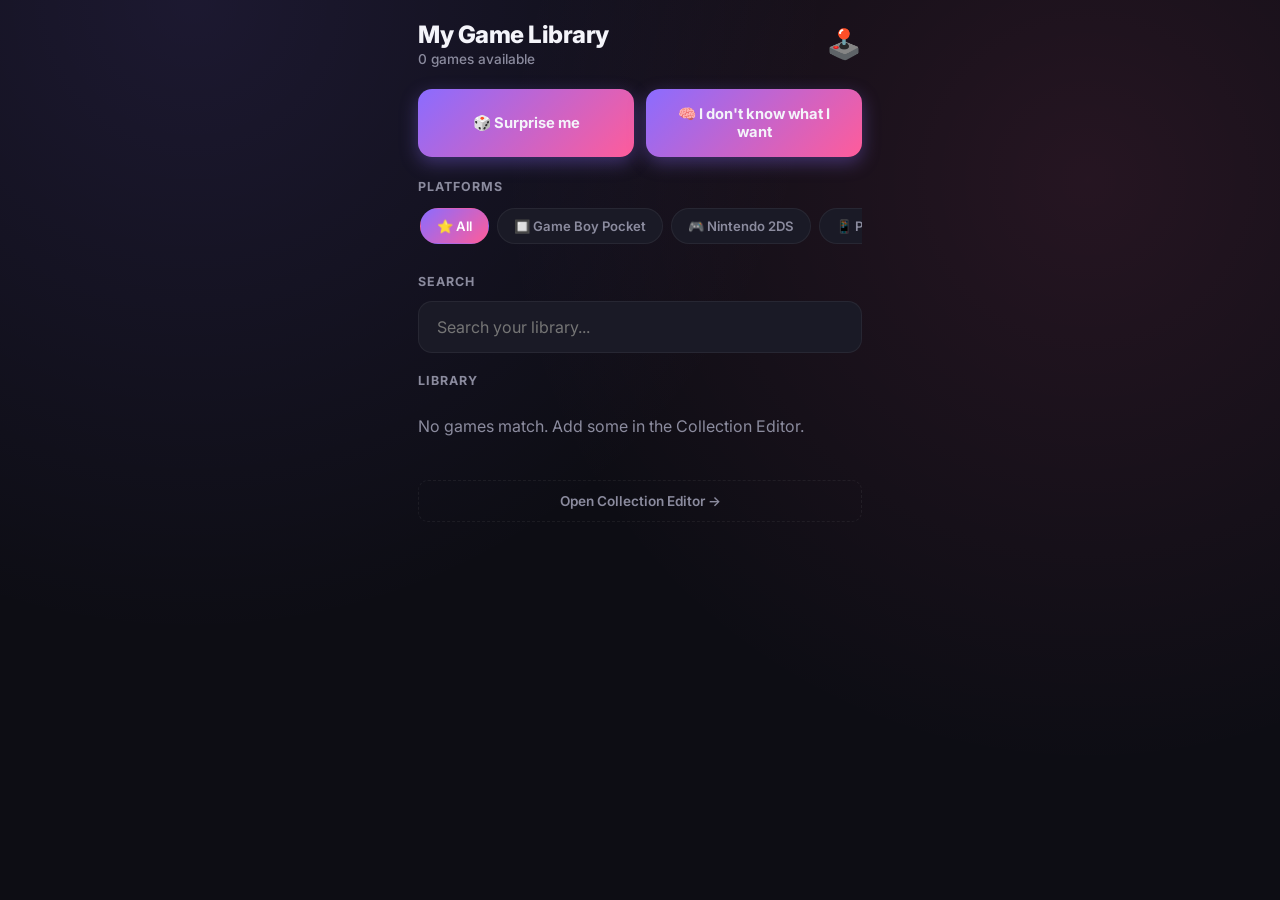
==== index.html @ 60ec926d "Add editor polish, platform labels, and edit drawer" ====
<!DOCTYPE html>
<html lang="en">
<head>
<meta charset="UTF-8" />
<meta name="viewport" content="width=device-width, initial-scale=1, viewport-fit=cover" />
<title>My Game Library</title>
<link rel="manifest" href="manifest.webmanifest" />
<meta name="theme-color" content="#12121a" />
<meta name="apple-mobile-web-app-capable" content="yes" />
<meta name="apple-mobile-web-app-status-bar-style" content="black-translucent" />
<link rel="stylesheet" href="styles.css" />
</head>
<body>
<div id="app">

  <header class="topbar">
    <div>
      <h1>My Game Library</h1>
      <p id="gameCount" class="subtitle">0 games available</p>
    </div>
    <span class="brand-mark">🕹️</span>
  </header>

  <section class="actions">
    <button id="surpriseBtn" class="btn btn-primary">🎲 Surprise me</button>
    <button id="dontKnowBtn" class="btn btn-primary">🧠 I don't know what I want</button>
  </section>

  <section>
    <h2>Platforms</h2>
    <div class="platform-filters" id="platformFilters"></div>
  </section>

  <section class="search-section">
    <h2>Search</h2>
    <input id="searchInput" type="search" placeholder="Search your library..." />
  </section>

  <section id="resultCard" class="result-card hidden"></section>

  <section>
    <h2>Library</h2>
    <div class="library-list" id="libraryList"></div>
  </section>

  <a href="editor.html" class="editor-link">Open Collection Editor →</a>

</div>

<div id="wizard" class="modal hidden">
  <div class="modal-content">
    <div id="wizardStep1">
      <h2>What's the vibe?</h2>
      <div class="mood-grid" id="moodGrid"></div>
    </div>
    <div id="wizardStep2" class="hidden">
      <h2>How much time do you have?</h2>
      <div class="time-grid">
        <button class="btn time-btn" data-time="short">⚡ 15–30 min</button>
        <button class="btn time-btn" data-time="medium">🕐 About an hour</button>
        <button class="btn time-btn" data-time="long">🌙 Several hours</button>
        <button class="btn time-btn" data-time="any">🤷 Doesn't matter</button>
      </div>
    </div>
    <button id="closeWizard" class="btn btn-secondary">Cancel</button>
  </div>
</div>

<script src="storage.js"></script>
<script src="rawg.js"></script>
<script src="moods.js"></script>
<script src="recommend.js"></script>
<script src="app.js"></script>
</body>
</html>
---- styles.css ----
@import url("https://fonts.googleapis.com/css2?family=Inter:wght@400;500;600;700;800&display=swap");

* { box-sizing: border-box; }

:root {
  --bg: #0d0d14;
  --bg-elevated: #15151f;
  --card: #1a1a26;
  --card-hover: #212130;
  --border: rgba(255,255,255,0.06);
  --accent: #8b6cff;
  --accent-2: #ff5c9a;
  --accent-3: #4fd1c5;
  --text: #f4f4fa;
  --muted: #8b8b9e;
  --muted-2: #5c5c70;
  --radius-lg: 20px;
  --radius-md: 14px;
  --radius-sm: 10px;
  --shadow: 0 8px 30px rgba(0,0,0,0.35);
}

body {
  margin: 0;
  background:
    radial-gradient(circle at 15% 0%, rgba(139,108,255,0.12), transparent 45%),
    radial-gradient(circle at 85% 20%, rgba(255,92,154,0.10), transparent 45%),
    var(--bg);
  background-attachment: fixed;
  color: var(--text);
  font-family: "Inter", -apple-system, BlinkMacSystemFont, sans-serif;
  padding-bottom: env(safe-area-inset-bottom);
  -webkit-font-smoothing: antialiased;
}

#app {
  max-width: 480px;
  margin: 0 auto;
  padding: calc(env(safe-area-inset-top) + 20px) 18px 40px;
}

.topbar { display: flex; align-items: center; justify-content: space-between; margin-bottom: 22px; }
.topbar h1 { font-size: 1.5rem; font-weight: 800; margin: 0 0 2px; letter-spacing: -0.02em; }
.subtitle { color: var(--muted); margin: 0; font-size: 0.85rem; font-weight: 500; }
.brand-mark { font-size: 1.8rem; }

.actions {
  display: grid;
  grid-template-columns: 1fr 1fr;
  gap: 12px;
  margin-bottom: 22px;
}

.btn {
  border: none;
  border-radius: var(--radius-md);
  padding: 16px 14px;
  font-size: 0.92rem;
  font-weight: 700;
  cursor: pointer;
  color: var(--text);
  font-family: inherit;
  transition: transform 0.15s ease, filter 0.15s ease;
}

.btn:active { transform: scale(0.97); }

.btn-primary {
  background: linear-gradient(135deg, var(--accent), var(--accent-2));
  box-shadow: 0 6px 18px rgba(139,108,255,0.35);
}
.btn-primary:hover { filter: brightness(1.08); }

.btn-secondary {
  background: var(--card);
  border: 1px solid var(--border);
  margin-top: 12px;
  width: 100%;
  color: var(--text);
}
.btn-secondary:hover { background: var(--card-hover); }

.btn-ghost {
  background: transparent;
  border: 1px solid var(--border);
  color: var(--muted);
}

section { margin-bottom: 20px; }
section h2 {
  font-size: 0.78rem;
  text-transform: uppercase;
  letter-spacing: 0.08em;
  color: var(--muted);
  font-weight: 700;
  margin: 0 0 12px;
}

.platform-filters {
  display: flex;
  gap: 8px;
  overflow-x: auto;
  padding: 2px 2px 10px;
  -webkit-overflow-scrolling: touch;
  scrollbar-width: none;
}
.platform-filters::-webkit-scrollbar { display: none; }

.platform-chip {
  flex: none;
  padding: 9px 16px;
  border-radius: 999px;
  background: var(--card);
  border: 1px solid var(--border);
  color: var(--muted);
  font-size: 0.82rem;
  font-weight: 600;
  white-space: nowrap;
  cursor: pointer;
  transition: all 0.15s ease;
}

.platform-chip.active {
  background: linear-gradient(135deg, var(--accent), var(--accent-2));
  color: #fff;
  border-color: transparent;
}

.search-section input,
.search-row input,
.styled-input {
  width: 100%;
  padding: 15px 18px;
  border-radius: var(--radius-md);
  border: 1px solid var(--border);
  background: var(--card);
  color: var(--text);
  font-size: 1rem;
  font-family: inherit;
  outline: none;
  transition: border-color 0.15s ease;
}
.search-section input:focus,
.search-row input:focus,
.styled-input:focus { border-color: var(--accent); }

.new-platform-row .styled-input {
  padding: 13px 14px;
}

.result-card {
  background: linear-gradient(160deg, var(--card), var(--bg-elevated));
  border: 1px solid var(--border);
  border-radius: var(--radius-lg);
  padding: 22px;
  box-shadow: var(--shadow);
  position: relative;
  overflow: hidden;
}

.result-card::before {
  content: "";
  position: absolute;
  inset: 0;
  background: var(--result-cover, none);
  background-size: cover;
  background-position: center;
  opacity: 0.18;
  filter: blur(2px);
  z-index: 0;
}

.result-card > * { position: relative; z-index: 1; }

.hidden { display: none !important; }

.result-card h2 { margin: 0 0 6px; font-size: 1.3rem; font-weight: 800; letter-spacing: -0.01em; }
.result-card .meta {
  color: var(--muted);
  font-size: 0.82rem;
  margin-bottom: 4px;
  font-weight: 600;
  text-transform: uppercase;
  letter-spacing: 0.04em;
}
.result-card .last-played { color: var(--text); opacity: 0.85; font-size: 0.9rem; margin-bottom: 16px; }
.result-card .actions-row { display: flex; gap: 10px; }
.result-card .actions-row .btn { flex: 1; padding: 13px; font-size: 0.85rem; }

.library-list { display: flex; flex-direction: column; gap: 8px; }

.game-row {
  display: flex;
  align-items: center;
  gap: 14px;
  background: var(--card);
  border: 1px solid var(--border);
  border-radius: var(--radius-md);
  padding: 10px 14px;
  transition: background 0.15s ease;
}
.game-row:hover { background: var(--card-hover); }

.game-row img {
  width: 52px; height: 52px; border-radius: 10px; object-fit: cover;
  background: linear-gradient(135deg, var(--accent), var(--accent-2));
  flex: none;
}

.game-row .title { font-weight: 700; font-size: 0.95rem; letter-spacing: -0.01em; }
.game-row .sub { color: var(--muted); font-size: 0.78rem; margin-top: 2px; }

.empty-state {
  text-align: center;
  color: var(--muted);
  padding: 40px 20px;
  font-size: 0.9rem;
}

.editor-link {
  display: block;
  text-align: center;
  margin-top: 28px;
  color: var(--muted);
  text-decoration: none;
  font-size: 0.85rem;
  font-weight: 600;
  padding: 12px;
  border-radius: var(--radius-sm);
  border: 1px dashed var(--border);
}
.editor-link:hover { color: var(--text); border-color: var(--accent); }

/* Modal / wizard */
.modal {
  position: fixed; inset: 0; background: rgba(5,5,10,0.7);
  backdrop-filter: blur(6px);
  display: flex; align-items: flex-end; justify-content: center; z-index: 50;
}

.modal-content {
  background: var(--bg-elevated);
  border: 1px solid var(--border);
  width: 100%; max-width: 480px;
  border-radius: 26px 26px 0 0;
  padding: 10px 20px calc(28px + env(safe-area-inset-bottom));
  box-shadow: 0 -10px 40px rgba(0,0,0,0.5);
}

.modal-content::before {
  content: "";
  display: block;
  width: 40px; height: 4px;
  background: var(--border);
  border-radius: 4px;
  margin: 10px auto 20px;
}

.modal-content h2 { font-size: 1.15rem; font-weight: 800; margin: 4px 0 4px; }

.mood-grid, .time-grid {
  display: grid;
  grid-template-columns: 1fr 1fr;
  gap: 10px;
  margin: 16px 0 6px;
}

.mood-btn, .time-btn {
  background: var(--card);
  border: 1px solid var(--border);
  padding: 15px;
  border-radius: var(--radius-md);
  font-size: 0.88rem;
  font-weight: 600;
  text-align: left;
}
.mood-btn:hover, .time-btn:hover { background: var(--card-hover); border-color: var(--accent); }

/* ===== Editor page ===== */
.editor-body #app { max-width: 780px; }

.editor-grid { display: flex; flex-direction: column; gap: 26px; }

.panel {
  background: var(--card);
  border: 1px solid var(--border);
  border-radius: var(--radius-lg);
  padding: 20px;
}

.search-row { display: flex; gap: 10px; position: relative; }
.search-row .btn { flex: none; padding: 15px 20px; }

.autocomplete-wrap { position: relative; flex: 1; }

.autocomplete-dropdown {
  position: absolute;
  top: calc(100% + 6px);
  left: 0; right: 0;
  background: var(--bg-elevated);
  border: 1px solid var(--border);
  border-radius: var(--radius-md);
  box-shadow: var(--shadow);
  max-height: 340px;
  overflow-y: auto;
  z-index: 30;
}

.autocomplete-item {
  display: flex;
  align-items: center;
  gap: 12px;
  padding: 10px 14px;
  cursor: pointer;
  border-bottom: 1px solid var(--border);
}
.autocomplete-item:last-child { border-bottom: none; }
.autocomplete-item:hover, .autocomplete-item.highlighted { background: var(--card-hover); }

.autocomplete-item img {
  width: 40px; height: 40px; border-radius: 8px; object-fit: cover;
  background: linear-gradient(135deg, var(--accent), var(--accent-2));
  flex: none;
}

.autocomplete-item .ac-title { font-weight: 700; font-size: 0.9rem; }
.autocomplete-item .ac-sub { color: var(--muted); font-size: 0.76rem; margin-top: 2px; }

.autocomplete-loading, .autocomplete-empty {
  padding: 14px; color: var(--muted); font-size: 0.85rem; text-align: center;
}

.selected-game-card {
  display: flex;
  gap: 16px;
  margin-bottom: 18px;
  padding-bottom: 18px;
  border-bottom: 1px solid var(--border);
}
.selected-game-card img {
  width: 72px; height: 72px; border-radius: 12px; object-fit: cover;
  background: linear-gradient(135deg, var(--accent), var(--accent-2));
  flex: none;
}
.selected-game-card h3 { margin: 0 0 4px; font-size: 1.1rem; font-weight: 800; }
.selected-game-card .official-platforms { color: var(--muted); font-size: 0.8rem; }
.selected-game-card .moods-preview { margin-top: 8px; display: flex; gap: 6px; flex-wrap: wrap; }
.tag-pill {
  background: rgba(139,108,255,0.15);
  color: #c4b5ff;
  border: 1px solid rgba(139,108,255,0.3);
  font-size: 0.72rem;
  font-weight: 700;
  padding: 4px 10px;
  border-radius: 999px;
}

.platform-checkboxes { display: flex; flex-wrap: wrap; gap: 10px; margin: 4px 0 18px; }
.platform-check {
  position: relative;
}
.platform-check input { position: absolute; opacity: 0; }
.platform-check label {
  display: block;
  background: var(--bg-elevated);
  border: 1px solid var(--border);
  padding: 9px 14px;
  border-radius: 999px;
  font-size: 0.85rem;
  font-weight: 600;
  cursor: pointer;
  color: var(--muted);
  transition: all 0.15s ease;
}
.platform-check input:checked + label {
  background: linear-gradient(135deg, var(--accent), var(--accent-2));
  color: #fff; border-color: transparent;
}
.platform-check.unsupported label {
  opacity: 0.35;
}
.platform-check.unsupported label::after {
  content: " \00b7 unlikely";
  font-weight: 400;
  font-style: italic;
}

.platform-group-label {
  font-size: 0.72rem; color: var(--muted-2); text-transform: uppercase;
  letter-spacing: 0.06em; font-weight: 700; margin: 14px 0 8px;
}

.new-platform-row { display: flex; gap: 10px; }
.new-platform-row input:first-child { flex: 1; }
.new-platform-row input:nth-child(2) { flex: 0 0 70px; text-align: center; }

.collection-table-wrap { overflow-x: auto; }
.collection-table { width: 100%; border-collapse: collapse; font-size: 0.85rem; min-width: 560px; }
.collection-table th {
  text-align: left; padding: 10px 12px; color: var(--muted);
  font-size: 0.72rem; text-transform: uppercase; letter-spacing: 0.05em;
  border-bottom: 1px solid var(--border);
}
.collection-table td { padding: 12px; border-bottom: 1px solid var(--border); vertical-align: middle; }
.collection-table tr:last-child td { border-bottom: none; }
.collection-table .cover-cell { display: flex; align-items: center; gap: 10px; font-weight: 700; }
.collection-table .cover-cell img { width: 36px; height: 36px; border-radius: 8px; object-fit: cover; background: var(--bg-elevated); }

.small-btn { padding: 7px 12px; font-size: 0.75rem; border-radius: 8px; background: var(--bg-elevated); color: var(--accent-2); border: 1px solid var(--border); }

.import-export { display: flex; gap: 10px; }
.import-export .btn { flex: 1; }

@media (min-width: 640px) {
  .editor-grid { display: grid; grid-template-columns: 1fr 1fr; gap: 20px; }
  .editor-grid .panel.full-width { grid-column: 1 / -1; }
}
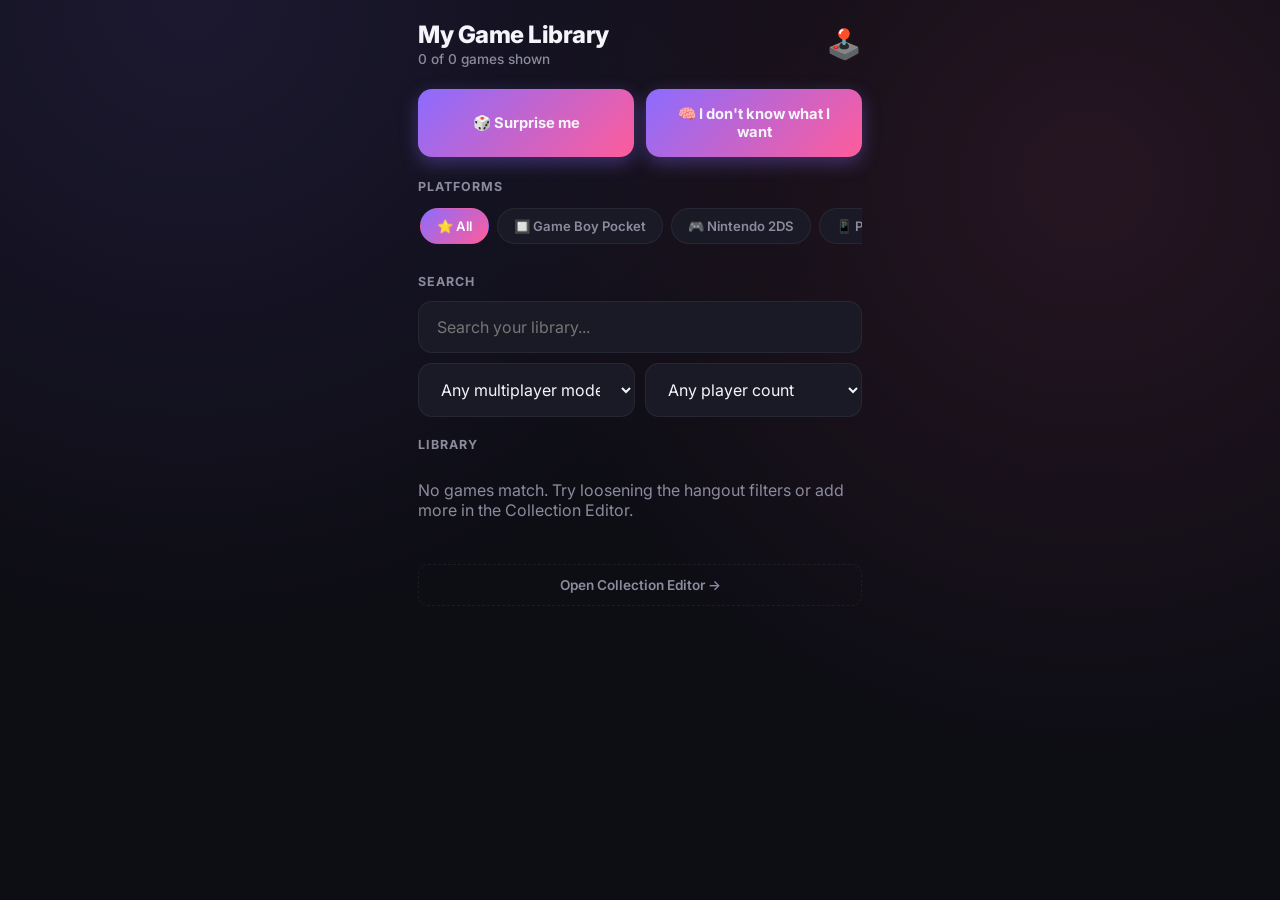
==== commit 9a61e27f: "Add duplicate detection, richer mood signals, and multiplayer filters" ====
--- a/index.html
+++ b/index.html
@@ -34,6 +34,22 @@
   <section class="search-section">
     <h2>Search</h2>
     <input id="searchInput" type="search" placeholder="Search your library..." />
+    <div style="display:flex;gap:10px;flex-wrap:wrap;margin-top:10px">
+      <select id="multiplayerFilter" class="styled-input" style="flex:1;min-width:180px">
+        <option value="all">Any multiplayer mode</option>
+        <option value="multiplayer">Multiplayer only</option>
+        <option value="local">Local / couch multiplayer</option>
+        <option value="online">Online multiplayer</option>
+        <option value="solo">Solo only</option>
+      </select>
+      <select id="minPlayersFilter" class="styled-input" style="flex:1;min-width:180px">
+        <option value="1">Any player count</option>
+        <option value="2">At least 2 players</option>
+        <option value="4">At least 4 players</option>
+        <option value="6">At least 6 players</option>
+        <option value="8">At least 8 players</option>
+      </select>
+    </div>
   </section>
 
   <section id="resultCard" class="result-card hidden"></section>
@@ -69,6 +85,7 @@
 <script src="storage.js"></script>
 <script src="rawg.js"></script>
 <script src="moods.js"></script>
+<script src="multiplayer.js"></script>
 <script src="recommend.js"></script>
 <script src="app.js"></script>
 </body>
--- a/styles.css
+++ b/styles.css
@@ -390,6 +390,12 @@
   letter-spacing: 0.06em; font-weight: 700; margin: 14px 0 8px;
 }
 
+.platform-list { display: flex; flex-direction: column; gap: 10px; margin-bottom: 16px; }
+.platform-row { display: flex; align-items: center; gap: 10px; }
+.platform-row-icon { font-size: 1.2rem; flex: 0 0 26px; text-align: center; }
+.platform-row .platform-row-name { flex: 1; padding: 10px 14px; }
+.platform-row .remove-platform-btn { flex: none; }
+
 .new-platform-row { display: flex; gap: 10px; }
 .new-platform-row input:first-child { flex: 1; }
 .new-platform-row input:nth-child(2) { flex: 0 0 70px; text-align: center; }
@@ -405,8 +411,18 @@
 .collection-table tr:last-child td { border-bottom: none; }
 .collection-table .cover-cell { display: flex; align-items: center; gap: 10px; font-weight: 700; }
 .collection-table .cover-cell img { width: 36px; height: 36px; border-radius: 8px; object-fit: cover; background: var(--bg-elevated); }
+.inline-pill { display: inline-flex; align-items: center; gap: 6px; margin: 2px 6px 2px 0; padding: 5px 10px; border-radius: 999px; background: var(--bg-elevated); border: 1px solid var(--border); color: var(--text); font-size: 0.78rem; font-weight: 600; }
 
 .small-btn { padding: 7px 12px; font-size: 0.75rem; border-radius: 8px; background: var(--bg-elevated); color: var(--accent-2); border: 1px solid var(--border); }
+.table-actions { display: flex; gap: 8px; justify-content: flex-end; flex-wrap: wrap; }
+.field-label { display: block; margin-bottom: 8px; color: var(--muted); font-size: 0.78rem; text-transform: uppercase; letter-spacing: 0.05em; font-weight: 700; }
+.edit-drawer { margin-top: 26px; }
+.drawer-header { display: flex; justify-content: space-between; gap: 16px; align-items: flex-start; margin-bottom: 18px; }
+.drawer-grid { display: grid; grid-template-columns: repeat(2, minmax(0, 1fr)); gap: 18px; }
+.drawer-section-full { grid-column: 1 / -1; }
+.checkbox-row { display: flex; align-items: center; gap: 10px; min-height: 48px; padding: 0 2px; color: var(--text); font-weight: 600; }
+.checkbox-row input { width: 18px; height: 18px; accent-color: var(--accent); }
+.drawer-actions { display: flex; gap: 10px; justify-content: flex-end; margin-top: 20px; flex-wrap: wrap; }
 
 .import-export { display: flex; gap: 10px; }
 .import-export .btn { flex: 1; }
@@ -415,3 +431,9 @@
   .editor-grid { display: grid; grid-template-columns: 1fr 1fr; gap: 20px; }
   .editor-grid .panel.full-width { grid-column: 1 / -1; }
 }
+
+@media (max-width: 720px) {
+  .drawer-grid { grid-template-columns: 1fr; }
+  .drawer-header { flex-direction: column; }
+  .table-actions { justify-content: flex-start; }
+}
